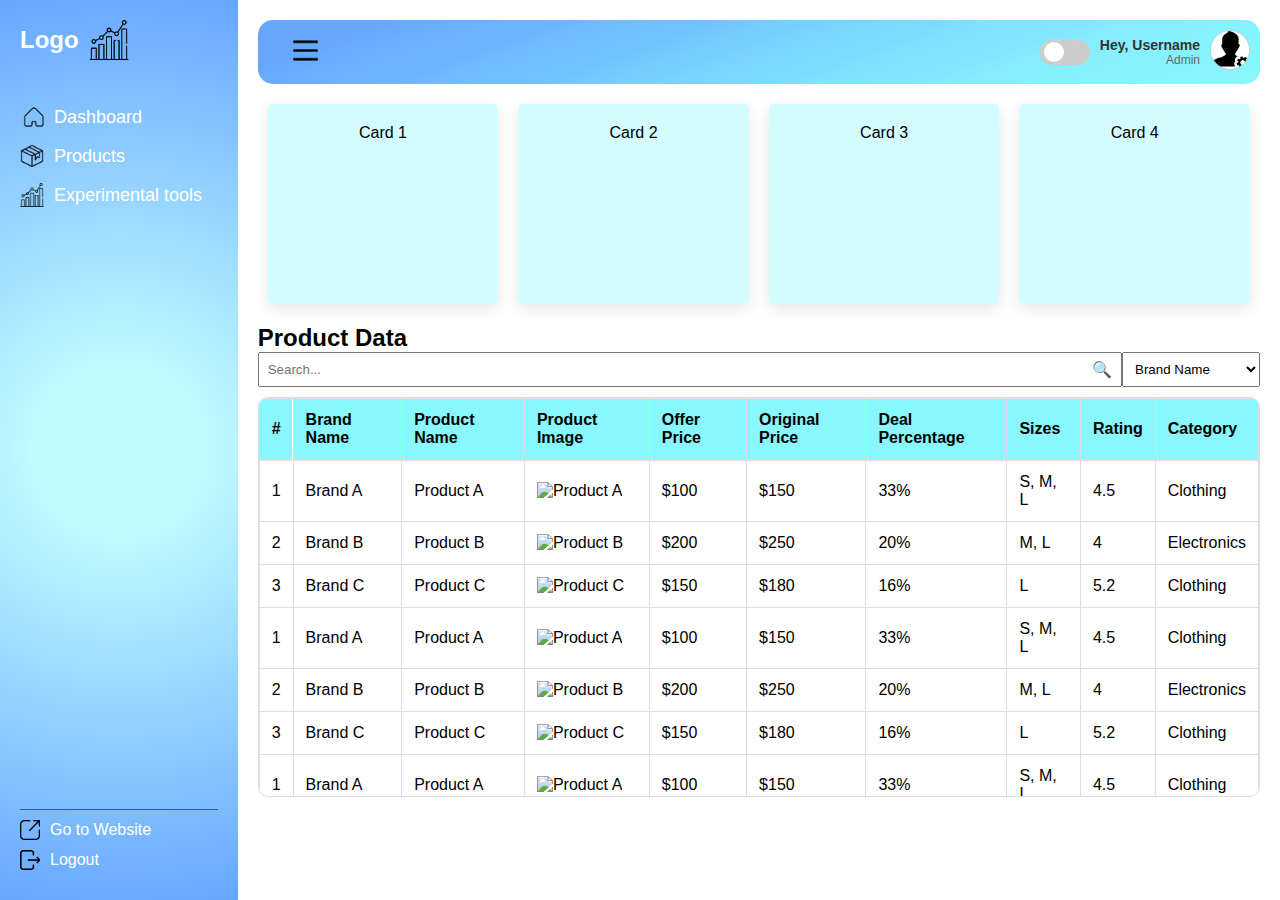
==== index.html @ 0b4ab156 "dashboardv1" ====
<!DOCTYPE html>
<html lang="en">
<head>
    <meta charset="UTF-8">
    <meta name="viewport" content="width=device-width, initial-scale=1.0">
    <title>Admin Panel Dashboard</title>
    <link rel="stylesheet" href="styles.css">
</head>
<body>
    
      
    <div class="dashboard-container">

        <!-- Sidebar -->
        <aside id="sidebar">
            <div class="sidebar-header">
                <h3 class="logo-text">Logo</h3>
                <img class="logo-icon" src="img/anlytics.png" alt="Logo Icon">
            </div>
            <ul class="nav-links">
                <li><a href="index.html"><img class="nav-icon" src="img/dashboard.png" alt="Dashboard Icon"> <span class="nav-text">Dashboard</span></a></li>
                <li><a href="order.html"><img class="nav-icon" src="img/product.png" alt="Users Icon"> <span class="nav-text">Products</span></a></li>
                <li><a href="analytics.html"><img class="nav-icon" src="img/anlytics.png" alt="Settings Icon"> <span class="nav-text">Experimental tools</span></a></li>
            </ul>
            <div class="sidebar-footer">
                <div class="separator"></div>
                <ul class="footer-links">
                    <li><a href="#"><img src="img/link.png" alt="Redirect Icon"> Go to Website</a></li>
                    <li><a href="#"><img src="img/exit.png" alt="Logout Icon"> Logout</a></li>
                </ul>
            </div>
        </aside>

        <!-- Main Content -->
        <div class="main-content">
            <!-- Header -->
            <header>
                <div class="header-left">
                    <!-- <button id="toggleSidebar">☰</button> -->
                    <span id="toggleSidebar"> <img src="img/hamburger.png" alt="" height="25px" width="25px"></span>
                </div>
                <div class="header-right">
                    <!-- Dark Mode Toggle -->
                    <label class="toggle-switch">
                        <input type="checkbox" id="darkModeToggle">
                        <span class="slider round"></span>
                    </label>
                    <!-- Username and Role -->
                    <div class="user-info">
                        <span>Hey, Username</span>
                        <p>Admin</p>
                    </div>
                    <!-- User Icon -->
                    <div class="user-menu">
                        <img src="img/user.png" alt="User Icon">
                    </div>
                </div>
            </header>
            

            <!-- Info Cards -->
            <section class="info-cards">
                <div class="card">Card 1</div>
                <div class="card">Card 2</div>
                <div class="card">Card 3</div>
                <div class="card">Card 4</div>
            </section>

            <!-- Data Table -->
            <section class="data-table">
                <h2>Product Data</h2>
                <div class="search-container">
                    <input type="text" id="searchInput" placeholder="Search...">
                    <span class="search-icon">🔍</span>
                    <select id="filterCriteria">
                        <option value="brand">Brand Name</option>
                        <option value="product">Product Name</option>
                        <option value="offerPrice">Offer Price</option>
                        <option value="originalPrice">Original Price</option>
                        <option value="dealPercentage">Deal Percentage</option>
                        <option value="sizes">Sizes</option>
                        <option value="rating">Rating</option>
                        <option value="category">Category</option>
                    </select>
                </div>
                <div class="table-container">
                    <table>
                        <thead>
                            <tr>
                                <th>#</th>
                                <th>Brand Name</th>
                                <th>Product Name</th>
                                <th>Product Image</th>
                                <th>Offer Price</th>
                                <th>Original Price</th>
                                <th>Deal Percentage</th>
                                <th>Sizes</th>
                                <th>Rating</th>
                                <th>Category</th>
                            </tr>
                        </thead>
                        <tbody>
                            <!-- Rows will be dynamically inserted here -->
                        </tbody>
                    </table>
                </div>
            </section>
        </div>
    </div>

    <script src="script.js"></script>
</body>
</html>
---- styles.css ----
* {
    margin: 0;
    padding: 0;
    box-sizing: border-box;
}

body {
    font-family: Arial, sans-serif;
    transition: background-color 0.3s ease;
}

.dashboard-container {
    display: flex;
   
}

aside#sidebar {
    width: 250px;
        /* background-image: linear-gradient(
          340deg,
          hsl(184deg 98% 77%) 0%,
          hsl(185deg 98% 76%) 12%,
          hsl(186deg 98% 76%) 18%,
          hsl(188deg 99% 76%) 22%,
          hsl(189deg 99% 76%) 26%,
          hsl(191deg 99% 75%) 29%,
          hsl(192deg 99% 75%) 33%,
          hsl(193deg 99% 75%) 36%,
          hsl(195deg 99% 75%) 39%,
          hsl(196deg 99% 74%) 42%,
          hsl(197deg 99% 74%) 44%,
          hsl(198deg 99% 74%) 47%,
          hsl(200deg 99% 74%) 50%,
          hsl(201deg 99% 73%) 53%,
          hsl(202deg 99% 73%) 56%,
          hsl(204deg 99% 73%) 58%,
          hsl(205deg 100% 72%) 61%,
          hsl(206deg 100% 72%) 64%,
          hsl(207deg 100% 72%) 67%,
          hsl(209deg 100% 72%) 71%,
          hsl(210deg 100% 71%) 74%,
          hsl(211deg 100% 71%) 78%,
          hsl(212deg 100% 71%) 82%,
          hsl(214deg 100% 70%) 88%,
          hsl(215deg 100% 70%) 100%
        ); */
        background: rgb(137,247,254);
background: radial-gradient(circle, rgba(137,247,254,0.5382528011204482) 18%, rgba(102,166,255,1) 100%);
    color: #fff;
    padding: 20px;
    height: 100vh;
    transition: width 0.3s;
    display: flex;
    flex-direction: column;
    justify-content: space-between;
}

.sidebar-header {
    display: flex;
    align-items: center;
    gap: 10px;
    margin-bottom: 30px;
}

.logo-text {
    font-size: 24px;
    display: block;
}

.logo-icon {
    width: 40px;
    height: 40px;
    /* display: none; */
}

/* .sidebar-header:hover .logo-text {
    display: none;
}

.sidebar-header:hover .logo-icon {
    display: block;
} */

aside#sidebar ul.nav-links {
    list-style: none;
    padding: 0;
}

aside#sidebar ul.nav-links li {
    margin: 15px 0;
}

aside#sidebar ul.nav-links li a {
    text-decoration: none;
    color: #fff;
    font-size: 18px;
    display: flex;
    align-items: center;
    gap: 10px;
}

.nav-icon {
    width: 24px;
    height: 24px;
}

.nav-text {
    display: block;
}

#sidebar.collapsed .nav-text {
    display: none;
}

#sidebar.collapsed .nav-icon {
    width: 40px;
    height: 40px;
}

.sidebar-footer {
    margin-top: auto;
}

.separator {
    border-top: 1px solid #555;
    margin: 10px 0;
}

.footer-links {
    list-style: none;
    padding: 0;
}

.footer-links li {
    margin: 10px 0;
}

.footer-links li a {
    text-decoration: none;
    color: #fff;
    display: flex;
    align-items: center;
    gap: 10px;
}

.footer-links img {
    width: 20px;
    height: 20px;
}

.main-content {
    flex-grow: 1;
    padding: 20px;
}

/* Header Styling */
header {
    display: flex;
    justify-content: space-between;
    align-items: center;
    padding: 10px;
    border-radius: 15px;
    background-image: linear-gradient(
        340deg,
        hsl(184deg 98% 77%) 0%,
        hsl(185deg 98% 76%) 12%,
        hsl(186deg 98% 76%) 18%,
        hsl(188deg 99% 76%) 22%,
        hsl(189deg 99% 76%) 26%,
        hsl(191deg 99% 75%) 29%,
        hsl(192deg 99% 75%) 33%,
        hsl(193deg 99% 75%) 36%,
        hsl(195deg 99% 75%) 39%,
        hsl(196deg 99% 74%) 42%,
        hsl(197deg 99% 74%) 44%,
        hsl(198deg 99% 74%) 47%,
        hsl(200deg 99% 74%) 50%,
        hsl(201deg 99% 73%) 53%,
        hsl(202deg 99% 73%) 56%,
        hsl(204deg 99% 73%) 58%,
        hsl(205deg 100% 72%) 61%,
        hsl(206deg 100% 72%) 64%,
        hsl(207deg 100% 72%) 67%,
        hsl(209deg 100% 72%) 71%,
        hsl(210deg 100% 71%) 74%,
        hsl(211deg 100% 71%) 78%,
        hsl(212deg 100% 71%) 82%,
        hsl(214deg 100% 70%) 88%,
        hsl(215deg 100% 70%) 100%
    );
}

.header-left {
    display: flex;
    align-items: center;
}
#toggleSidebar{
    padding-left: 25px;
}
.header-right {
    display: flex;
    align-items: center;
    gap: 10px;
}

/* Dark Mode Toggle Switch */
.toggle-switch {
    position: relative;
    display: inline-block;
    width: 50px;
    height: 25px;
}

.toggle-switch input {
    opacity: 0;
    width: 0;
    height: 0;
}

.slider {
    position: absolute;
    cursor: pointer;
    top: 0;
    left: 0;
    right: 0;
    bottom: 0;
    background-color: #ccc;
    transition: 0.4s;
    border-radius: 25px;
}

.slider:before {
    position: absolute;
    content: "";
    height: 20px;
    width: 20px;
    left: 4px;
    bottom: 3px;
    background-color: white;
    transition: 0.4s;
    border-radius: 50%;
}

input:checked + .slider {
    background-color: white;
}

input:checked + .slider:before {
    transform: translateX(24px);
}

/* User Info */
.user-info {
    display: flex;
    flex-direction: column;
    align-items: flex-end;
    color: #333;
}

.user-info span {
    font-size: 14px;
    font-weight: bold;
}

.user-info p {
    font-size: 12px;
    color: #666;
    margin: 0;
}

/* User Icon Styling */
.user-menu img {
    width: 40px;
    height: 40px;
    border-radius: 50%;
    border: 0.1px solid #ccc;
}

.info-cards {
    display: flex;
    justify-content: space-around;
    margin: 20px 0;
}

.info-cards .card {
    background-color: #89f6fe62;
    padding: 20px;
    width: 23%;
    height: 200px;
    text-align: center;
    border-radius: 5px;
    box-shadow: 0 5px 15px rgba(0, 0, 0, 0.1);
}

.data-table {
    margin: 20px 0;
}

.search-container {
    display: flex;
    align-items: center;
    margin-bottom: 10px;
}

#searchInput {
    padding: 8px;
    width: 100%;
    box-sizing: border-box;
}

.search-icon {
    margin-left: -30px;
}

#filterCriteria {
    margin-left: 10px;
    padding: 8px;
}

/* .table-container {
    max-height: 350px; /* Adjust as needed *
    overflow-y: auto;
    overflow-x: auto;
    position: relative;
} */

.table-container {
    position: relative;
    max-height: 400px; /* Adjust as needed */
    overflow-y: auto; /* Enables vertical scrolling */
    overflow-x: auto; /* Enables horizontal scrolling if needed */
    border: 0.1px solid #ddd; /* Optional: Adds a border to the container */
    border-radius: 10px; /* Optional: Rounds the corners of the container */
  }
  
  /* Custom scrollbar for Firefox */
  .table-container {
    scrollbar-width: thin; /* Options: auto, thin, or none */
    scrollbar-color: gray #f1f1f1; /* Thumb color and track color */
  }
  

.table-container table {
    width: 100%;
    border-collapse: collapse;
    min-width: 1000px; /* Ensure table is wide enough to fit all columns */
}

.table-container thead th {
    position: sticky;
    top: 0;
    background-color: #89F7FE; /* Match table header background color */
    z-index: 1; /* Ensure the header stays above the body content */
    border-bottom: 2px solid #ddd; /* Optional: adds a bottom border to the header */
}

.table-container th, .table-container td {
    padding: 12px;
    text-align: left;
    border: 1px solid #ddd;
}

.table-container th {
    background-color: #f1f1f1;
}

.dark-mode-toggle {
    text-align: right;
    margin-top: 20px;
}

.dark-mode {
    background-color: #121212;
    color: #ffffff;
}

.dark-mode aside#sidebar {
    background-color: #222;
}

.dark-mode header {
    background-color: #333;
}

/* custom scroll bar */
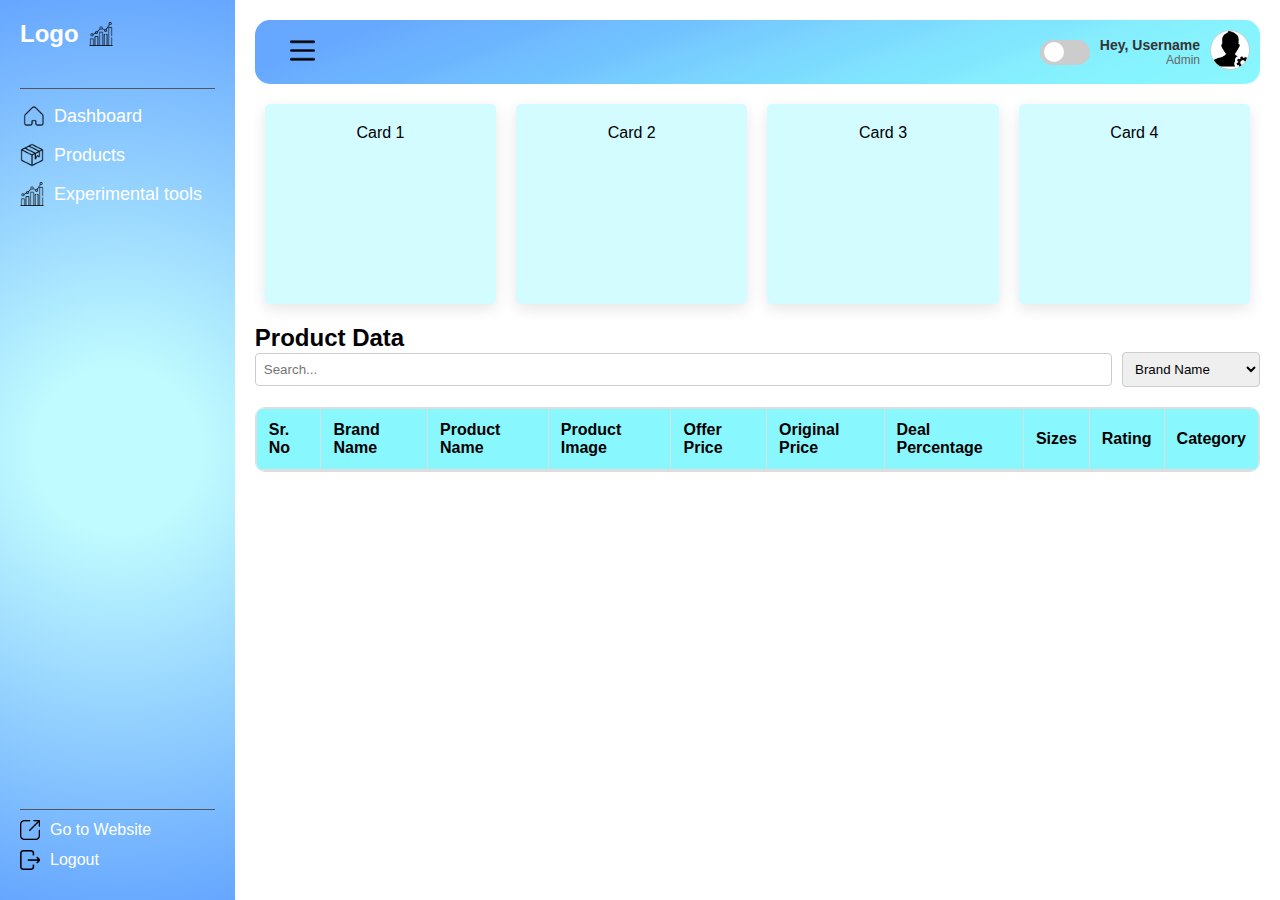
==== commit 61c8c78c: "Dashboard UI completed" ====
--- a/index.html
+++ b/index.html
@@ -4,29 +4,28 @@
     <meta charset="UTF-8">
     <meta name="viewport" content="width=device-width, initial-scale=1.0">
     <title>Admin Panel Dashboard</title>
-    <link rel="stylesheet" href="styles.css">
+    <link rel="stylesheet" href="styles/styles.css">
 </head>
-<body>
-    
-      
+<body>  
     <div class="dashboard-container">
 
         <!-- Sidebar -->
         <aside id="sidebar">
             <div class="sidebar-header">
-                <h3 class="logo-text">Logo</h3>
-                <img class="logo-icon" src="img/anlytics.png" alt="Logo Icon">
+                <h3 class="logo-text nav-text">Logo</h3>
+                <img class="logo-icon nav-icon" src="img/anlytics.png" alt="Logo Icon">
             </div>
             <ul class="nav-links">
+                <div class="separator"></div>
                 <li><a href="index.html"><img class="nav-icon" src="img/dashboard.png" alt="Dashboard Icon"> <span class="nav-text">Dashboard</span></a></li>
-                <li><a href="order.html"><img class="nav-icon" src="img/product.png" alt="Users Icon"> <span class="nav-text">Products</span></a></li>
+                <li><a href="products.html"><img class="nav-icon" src="img/product.png" alt="Users Icon"> <span class="nav-text">Products</span></a></li>
                 <li><a href="analytics.html"><img class="nav-icon" src="img/anlytics.png" alt="Settings Icon"> <span class="nav-text">Experimental tools</span></a></li>
             </ul>
             <div class="sidebar-footer">
                 <div class="separator"></div>
                 <ul class="footer-links">
-                    <li><a href="#"><img src="img/link.png" alt="Redirect Icon"> Go to Website</a></li>
-                    <li><a href="#"><img src="img/exit.png" alt="Logout Icon"> Logout</a></li>
+                    <li><a href="#"><img class="nav-icon" src="img/link.png" alt="Redirect Icon">  <span class="nav-text">Go to Website</span></a></li>
+                    <li><a href="#"><img class="nav-icon" src="img/exit.png" alt="Logout Icon"> <span class="nav-text">Logout</span></a></li>
                 </ul>
             </div>
         </aside>
@@ -67,47 +66,50 @@
             </section>
 
             <!-- Data Table -->
+             <!-- Search and Filter Section -->
             <section class="data-table">
-                <h2>Product Data</h2>
-                <div class="search-container">
-                    <input type="text" id="searchInput" placeholder="Search...">
-                    <span class="search-icon">🔍</span>
-                    <select id="filterCriteria">
-                        <option value="brand">Brand Name</option>
-                        <option value="product">Product Name</option>
-                        <option value="offerPrice">Offer Price</option>
-                        <option value="originalPrice">Original Price</option>
-                        <option value="dealPercentage">Deal Percentage</option>
-                        <option value="sizes">Sizes</option>
-                        <option value="rating">Rating</option>
-                        <option value="category">Category</option>
-                    </select>
-                </div>
-                <div class="table-container">
-                    <table>
-                        <thead>
-                            <tr>
-                                <th>#</th>
-                                <th>Brand Name</th>
-                                <th>Product Name</th>
-                                <th>Product Image</th>
-                                <th>Offer Price</th>
-                                <th>Original Price</th>
-                                <th>Deal Percentage</th>
-                                <th>Sizes</th>
-                                <th>Rating</th>
-                                <th>Category</th>
-                            </tr>
-                        </thead>
-                        <tbody>
-                            <!-- Rows will be dynamically inserted here -->
-                        </tbody>
-                    </table>
-                </div>
+                <h2>Product Data</h2>  
+                    <div class="search-filter">
+                        <input type="text" id="searchInput" placeholder="Search...">
+                        <select id="filterSelect">
+                            <option value="brandName">Brand Name</option>
+                            <option value="productName">Product Name</option>
+                            <option value="offerPrice">Offer Price</option>
+                            <option value="originalPrice">Original Price</option>
+                            <option value="dealPercentage">Deal Percentage</option>
+                            <option value="sizes">Sizes</option>
+                            <option value="rating">Rating</option>
+                            <option value="category">Category</option>
+                        </select>
+                    </div>
+
+
+                    <!-- Product Table -->
+                    <div class="table-container">
+                        <table id="productTable">
+                            <thead>
+                                <tr>
+                                    <th>Sr. No</th>
+                                    <th>Brand Name</th>
+                                    <th>Product Name</th>
+                                    <th>Product Image</th>
+                                    <th>Offer Price</th>
+                                    <th>Original Price</th>
+                                    <th>Deal Percentage</th>
+                                    <th>Sizes</th>
+                                    <th>Rating</th>
+                                    <th>Category</th>
+                                </tr>
+                            </thead>
+                            <tbody>
+                                <!-- Rows will be dynamically inserted here -->
+                            </tbody>
+                        </table>
+                    </div>
             </section>
         </div>
     </div>
 
-    <script src="script.js"></script>
+    <script src="scripts/script.js"></script>
 </body>
 </html>
--- a/styles/styles.css
+++ b/styles/styles.css
@@ -0,0 +1,469 @@
+* {
+    margin: 0;
+    padding: 0;
+    box-sizing: border-box;
+}
+
+body {
+    font-family: Arial, sans-serif;
+    transition: background-color 0.3s ease;
+}
+
+.dashboard-container {
+    display: flex;
+   
+}
+
+aside#sidebar {
+    width: 250px;
+        /* background-image: linear-gradient(
+          340deg,
+          hsl(184deg 98% 77%) 0%,
+          hsl(185deg 98% 76%) 12%,
+          hsl(186deg 98% 76%) 18%,
+          hsl(188deg 99% 76%) 22%,
+          hsl(189deg 99% 76%) 26%,
+          hsl(191deg 99% 75%) 29%,
+          hsl(192deg 99% 75%) 33%,
+          hsl(193deg 99% 75%) 36%,
+          hsl(195deg 99% 75%) 39%,
+          hsl(196deg 99% 74%) 42%,
+          hsl(197deg 99% 74%) 44%,
+          hsl(198deg 99% 74%) 47%,
+          hsl(200deg 99% 74%) 50%,
+          hsl(201deg 99% 73%) 53%,
+          hsl(202deg 99% 73%) 56%,
+          hsl(204deg 99% 73%) 58%,
+          hsl(205deg 100% 72%) 61%,
+          hsl(206deg 100% 72%) 64%,
+          hsl(207deg 100% 72%) 67%,
+          hsl(209deg 100% 72%) 71%,
+          hsl(210deg 100% 71%) 74%,
+          hsl(211deg 100% 71%) 78%,
+          hsl(212deg 100% 71%) 82%,
+          hsl(214deg 100% 70%) 88%,
+          hsl(215deg 100% 70%) 100%
+        ); */
+    background: rgb(137,247,254);
+    background: radial-gradient(circle, rgba(137,247,254,0.5382528011204482) 18%, rgba(102,166,255,1) 100%);
+    color: #fff;
+    padding: 20px;
+    min-height: 100vh;
+    max-height: auto;
+    transition: width 0.3s;
+    display: flex;
+    flex-direction: column;
+    justify-content: space-between;
+}
+
+
+.sidebar-header {
+    display: flex;
+    align-items: center;
+    gap: 10px;
+    margin-bottom: 30px;
+}
+
+.logo-text {
+    font-size: 24px;
+    display: block;
+}
+
+.logo-icon {
+    width: 40px;
+    height: 40px;
+    /* display: none; */
+}
+
+/* .sidebar-header:hover .logo-text {
+    display: none;
+}
+
+.sidebar-header:hover .logo-icon {
+    display: block;
+} */
+
+aside#sidebar ul.nav-links {
+    list-style: none;
+    padding: 0;
+}
+
+aside#sidebar ul.nav-links li {
+    margin: 15px 0;
+}
+
+aside#sidebar ul.nav-links li a {
+    text-decoration: none;
+    color: #fff;
+    font-size: 18px;
+    display: flex;
+    align-items: center;
+    gap: 10px;
+}
+
+.nav-icon {
+    width: 24px;
+    height: 24px;
+}
+
+.nav-text {
+    display: block;
+}
+
+#sidebar.collapsed .nav-text {
+    display: none;
+}
+
+#sidebar.collapsed .nav-icon {
+    width: 30px;
+    height: 30px;
+}
+
+.sidebar-footer {
+    margin-top: auto;
+}
+
+.separator {
+    border-top: 1px solid #555;
+    margin: 10px 0;
+}
+
+.footer-links {
+    list-style: none;
+    padding: 0;
+}
+
+.footer-links li {
+    margin: 10px 0;
+}
+
+.footer-links li a {
+    text-decoration: none;
+    color: #fff;
+    display: flex;
+    align-items: center;
+    gap: 10px;
+}
+
+.footer-links img {
+    width: 20px;
+    height: 20px;
+}
+
+.main-content {
+    flex-grow: 1;
+    padding: 20px;
+}
+
+/* Header Styling */
+header {
+    display: flex;
+    justify-content: space-between;
+    align-items: center;
+    padding: 10px;
+    border-radius: 15px;
+    background-image: linear-gradient(
+        340deg,
+        hsl(184deg 98% 77%) 0%,
+        hsl(185deg 98% 76%) 12%,
+        hsl(186deg 98% 76%) 18%,
+        hsl(188deg 99% 76%) 22%,
+        hsl(189deg 99% 76%) 26%,
+        hsl(191deg 99% 75%) 29%,
+        hsl(192deg 99% 75%) 33%,
+        hsl(193deg 99% 75%) 36%,
+        hsl(195deg 99% 75%) 39%,
+        hsl(196deg 99% 74%) 42%,
+        hsl(197deg 99% 74%) 44%,
+        hsl(198deg 99% 74%) 47%,
+        hsl(200deg 99% 74%) 50%,
+        hsl(201deg 99% 73%) 53%,
+        hsl(202deg 99% 73%) 56%,
+        hsl(204deg 99% 73%) 58%,
+        hsl(205deg 100% 72%) 61%,
+        hsl(206deg 100% 72%) 64%,
+        hsl(207deg 100% 72%) 67%,
+        hsl(209deg 100% 72%) 71%,
+        hsl(210deg 100% 71%) 74%,
+        hsl(211deg 100% 71%) 78%,
+        hsl(212deg 100% 71%) 82%,
+        hsl(214deg 100% 70%) 88%,
+        hsl(215deg 100% 70%) 100%
+    );
+}
+
+.header-left {
+    display: flex;
+    align-items: center;
+}
+#toggleSidebar{
+    padding-left: 25px;
+}
+.header-right {
+    display: flex;
+    align-items: center;
+    gap: 10px;
+}
+
+/* Dark Mode Toggle Switch */
+.toggle-switch {
+    position: relative;
+    display: inline-block;
+    width: 50px;
+    height: 25px;
+}
+
+.toggle-switch input {
+    opacity: 0;
+    width: 0;
+    height: 0;
+}
+
+.slider {
+    position: absolute;
+    cursor: pointer;
+    top: 0;
+    left: 0;
+    right: 0;
+    bottom: 0;
+    background-color: #ccc;
+    transition: 0.4s;
+    border-radius: 25px;
+}
+
+.slider:before {
+    position: absolute;
+    content: "";
+    height: 20px;
+    width: 20px;
+    left: 4px;
+    bottom: 3px;
+    background-color: white;
+    transition: 0.4s;
+    border-radius: 50%;
+}
+
+input:checked + .slider {
+    background-color: white;
+}
+
+input:checked + .slider:before {
+    transform: translateX(24px);
+}
+
+/* User Info */
+.user-info {
+    display: flex;
+    flex-direction: column;
+    align-items: flex-end;
+    color: #333;
+}
+
+.user-info span {
+    font-size: 14px;
+    font-weight: bold;
+}
+
+.user-info p {
+    font-size: 12px;
+    color: #666;
+    margin: 0;
+}
+
+/* User Icon Styling */
+.user-menu img {
+    width: 40px;
+    height: 40px;
+    border-radius: 50%;
+    border: 0.1px solid #ccc;
+}
+
+.info-cards {
+    display: flex;
+    justify-content: space-around;
+    margin: 20px 0;
+}
+
+.info-cards .card {
+    background-color: #89f6fe62;
+    padding: 20px;
+    width: 23%;
+    height: 200px;
+    text-align: center;
+    border-radius: 5px;
+    box-shadow: 0 5px 15px rgba(0, 0, 0, 0.1);
+}
+
+.data-table {
+    margin: 20px 0;
+}
+
+.search-container {
+    display: flex;
+    align-items: center;
+    margin-bottom: 10px;
+}
+
+#searchInput {
+    padding: 8px;
+    width: 100%;
+    box-sizing: border-box;
+}
+
+.search-icon {
+    margin-left: -30px;
+}
+
+#filterCriteria {
+    margin-left: 10px;
+    padding: 8px;
+}
+
+/* .table-container {
+    max-height: 350px; /* Adjust as needed *
+    overflow-y: auto;
+    overflow-x: auto;
+    position: relative;
+} */
+
+.table-container {
+    position: relative;
+    max-height: 400px; /* Adjust as needed */
+    overflow-y: auto; /* Enables vertical scrolling */
+    overflow-x: auto; /* Enables horizontal scrolling if needed */
+    border: 0.1px solid #ddd; /* Optional: Adds a border to the container */
+    border-radius: 10px; /* Optional: Rounds the corners of the container */
+  }
+  
+  /* Custom scrollbar for Firefox */
+  .table-container {
+    scrollbar-width: thin; /* Options: auto, thin, or none */
+    scrollbar-color: gray #f1f1f1; /* Thumb color and track color */
+  }
+  
+
+.table-container table {
+    width: 100%;
+    border-collapse: collapse;
+    min-width: 1000px; /* Ensure table is wide enough to fit all columns */
+}
+
+.table-container thead th {
+    position: sticky;
+    top: 0;
+    background-color: #89F7FE; /* Match table header background color */
+    z-index: 1; /* Ensure the header stays above the body content */
+    border-bottom: 2px solid #ddd; /* Optional: adds a bottom border to the header */
+}
+
+.table-container th, .table-container td {
+    padding: 12px;
+    text-align: left;
+    border: 1px solid #ddd;
+}
+
+.table-container th {
+    background-color: #f1f1f1;
+}
+
+.dark-mode-toggle {
+    text-align: right;
+    margin-top: 20px;
+}
+
+.dark-mode {
+    background-color: #121212;
+    color: #ffffff;
+}
+
+.dark-mode aside#sidebar {
+    background-color: #222;
+}
+
+.dark-mode header {
+    background-color: #333;
+}
+/* ======================================================================================================= */
+
+/* product page css Started */
+.products-container {
+    padding: 20px;
+}
+
+.buttons-container {
+    display: flex;
+    justify-content: flex-end;
+    gap: 15px;
+    margin-bottom: 20px;
+}
+
+.btn {
+    padding: 10px 20px;
+    background-color: #4CAF50;
+    color: white;
+    border: none;
+    border-radius: 5px;
+    cursor: pointer;
+}
+
+.btn:hover {
+    background-color: #45a049;
+}
+
+.modal {
+    display: none;
+    position: fixed;
+    z-index: 100;
+    left: 0;
+    top: 0;
+    width: 100%;
+    height: 100%;
+    overflow: auto;
+    background-color: rgb(0, 0, 0);
+    background-color: rgba(0, 0, 0, 0.4);
+    padding-top: 60px;
+}
+
+.modal-content {
+    background-color: #fefefe;
+    margin: 5% auto;
+    padding: 20px;
+    border: 1px solid #888;
+    width: 40%;
+    border-radius: 10px;
+}
+
+.close {
+    color: #aaa;
+    float: right;
+    font-size: 28px;
+    font-weight: bold;
+}
+
+.close:hover,
+.close:focus {
+    color: black;
+    text-decoration: none;
+    cursor: pointer;
+}
+
+/* Add this to your existing CSS */
+.search-filter {
+    margin-bottom: 20px;
+    display: flex;
+    align-items: center;
+}
+
+#searchInput {
+    padding: 8px;
+    margin-right: 10px;
+    border: 1px solid #ccc;
+    border-radius: 4px;
+}
+
+#filterSelect {
+    padding: 8px;
+    border: 1px solid #ccc;
+    border-radius: 4px;
+}
+
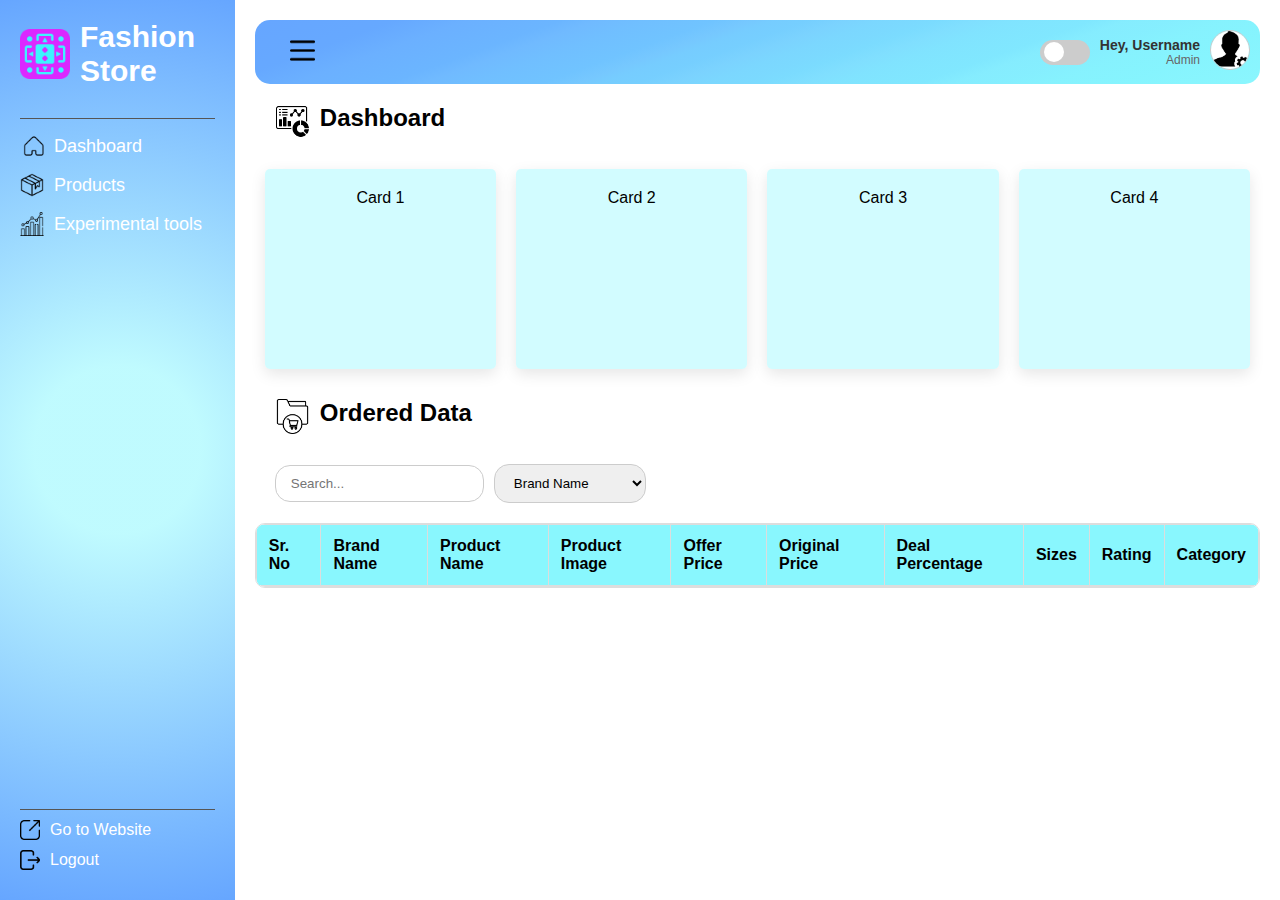
==== commit fbfb3fbe: "changes done" ====
--- a/index.html
+++ b/index.html
@@ -12,12 +12,12 @@
         <!-- Sidebar -->
         <aside id="sidebar">
             <div class="sidebar-header">
-                <h3 class="logo-text nav-text">Logo</h3>
-                <img class="logo-icon nav-icon" src="img/anlytics.png" alt="Logo Icon">
+                <img class="logo-icon " src="img/logo1.png" alt="Logo Icon">
+                <h3 class="logo-text ">Fashion Store</h3>
             </div>
             <ul class="nav-links">
                 <div class="separator"></div>
-                <li><a href="index.html"><img class="nav-icon" src="img/dashboard.png" alt="Dashboard Icon"> <span class="nav-text">Dashboard</span></a></li>
+                <li><a href="index.html" active><img class="nav-icon" src="img/dashboard.png" alt="Dashboard Icon"> <span class="nav-text">Dashboard</span></a></li>
                 <li><a href="products.html"><img class="nav-icon" src="img/product.png" alt="Users Icon"> <span class="nav-text">Products</span></a></li>
                 <li><a href="analytics.html"><img class="nav-icon" src="img/anlytics.png" alt="Settings Icon"> <span class="nav-text">Experimental tools</span></a></li>
             </ul>
@@ -58,6 +58,10 @@
             
 
             <!-- Info Cards -->
+            <div class="heading">
+                <img src="img/dashboard1.png" alt="">
+                <h2>Dashboard</h2> 
+            </div> 
             <section class="info-cards">
                 <div class="card">Card 1</div>
                 <div class="card">Card 2</div>
@@ -68,7 +72,10 @@
             <!-- Data Table -->
              <!-- Search and Filter Section -->
             <section class="data-table">
-                <h2>Product Data</h2>  
+                <div class="heading" style="padding-top: 10px;">
+                    <img src="img/orderdata.png" alt="">
+                    <h2>Ordered Data</h2> 
+                </div> 
                     <div class="search-filter">
                         <input type="text" id="searchInput" placeholder="Search...">
                         <select id="filterSelect">
--- a/styles/styles.css
+++ b/styles/styles.css
@@ -44,7 +44,7 @@
           hsl(214deg 100% 70%) 88%,
           hsl(215deg 100% 70%) 100%
         ); */
-    background: rgb(137,247,254);
+    background: #89f7fe;
     background: radial-gradient(circle, rgba(137,247,254,0.5382528011204482) 18%, rgba(102,166,255,1) 100%);
     color: #fff;
     padding: 20px;
@@ -61,17 +61,17 @@
     display: flex;
     align-items: center;
     gap: 10px;
-    margin-bottom: 30px;
+    margin: 0px 0px 20px 0px;
 }
 
 .logo-text {
-    font-size: 24px;
+    font-size: 30px;
     display: block;
 }
 
 .logo-icon {
-    width: 40px;
-    height: 40px;
+    width: 50px;
+    height: 50px;
     /* display: none; */
 }
 
@@ -110,6 +110,7 @@
     display: block;
 }
 
+
 #sidebar.collapsed .nav-text {
     display: none;
 }
@@ -119,6 +120,14 @@
     height: 30px;
 }
 
+#sidebar.collapsed .logo-text {
+    display: none;
+}
+
+#sidebar.collapsed .logo-icon {
+    width: 40px;
+    height: 40px;
+}
 .sidebar-footer {
     margin-top: auto;
 }
@@ -154,6 +163,8 @@
     flex-grow: 1;
     padding: 20px;
 }
+
+/* onhover onclick css in sidebar */
 
 /* Header Styling */
 header {
@@ -298,10 +309,11 @@
     margin: 20px 0;
 }
 
-.search-container {
+/* .search-container {
     display: flex;
     align-items: center;
     margin-bottom: 10px;
+    border-radius: 30px;
 }
 
 #searchInput {
@@ -317,7 +329,7 @@
 #filterCriteria {
     margin-left: 10px;
     padding: 8px;
-}
+} */
 
 /* .table-container {
     max-height: 350px; /* Adjust as needed *
@@ -399,7 +411,7 @@
 
 .btn {
     padding: 10px 20px;
-    background-color: #4CAF50;
+    background-color: #1bb5c0;
     color: white;
     border: none;
     border-radius: 5px;
@@ -407,7 +419,7 @@
 }
 
 .btn:hover {
-    background-color: #45a049;
+    background-color: #1bb5c0;
 }
 
 .modal {
@@ -447,23 +459,34 @@
     cursor: pointer;
 }
 
+.heading{
+    display: flex;
+    align-items: right;
+    margin: 20px 0px 30px 20px;
+}
+.heading img{
+    margin-right: 10px;
+    width: 35px;
+    height: 35px;
+}
 /* Add this to your existing CSS */
 .search-filter {
-    margin-bottom: 20px;
-    display: flex;
-    align-items: center;
+    margin: 20px;
+    display: flex;
+    align-items: center;
+    
 }
 
 #searchInput {
-    padding: 8px;
+    padding: 10px 15px;
     margin-right: 10px;
-    border: 1px solid #ccc;
-    border-radius: 4px;
+    border: 0.1px solid #ccc;
+    border-radius: 15px;
 }
 
 #filterSelect {
-    padding: 8px;
-    border: 1px solid #ccc;
-    border-radius: 4px;
-}
-
+    padding: 10px 15px;
+    border: 0.1px solid #ccc;
+    border-radius: 15px;
+}
+
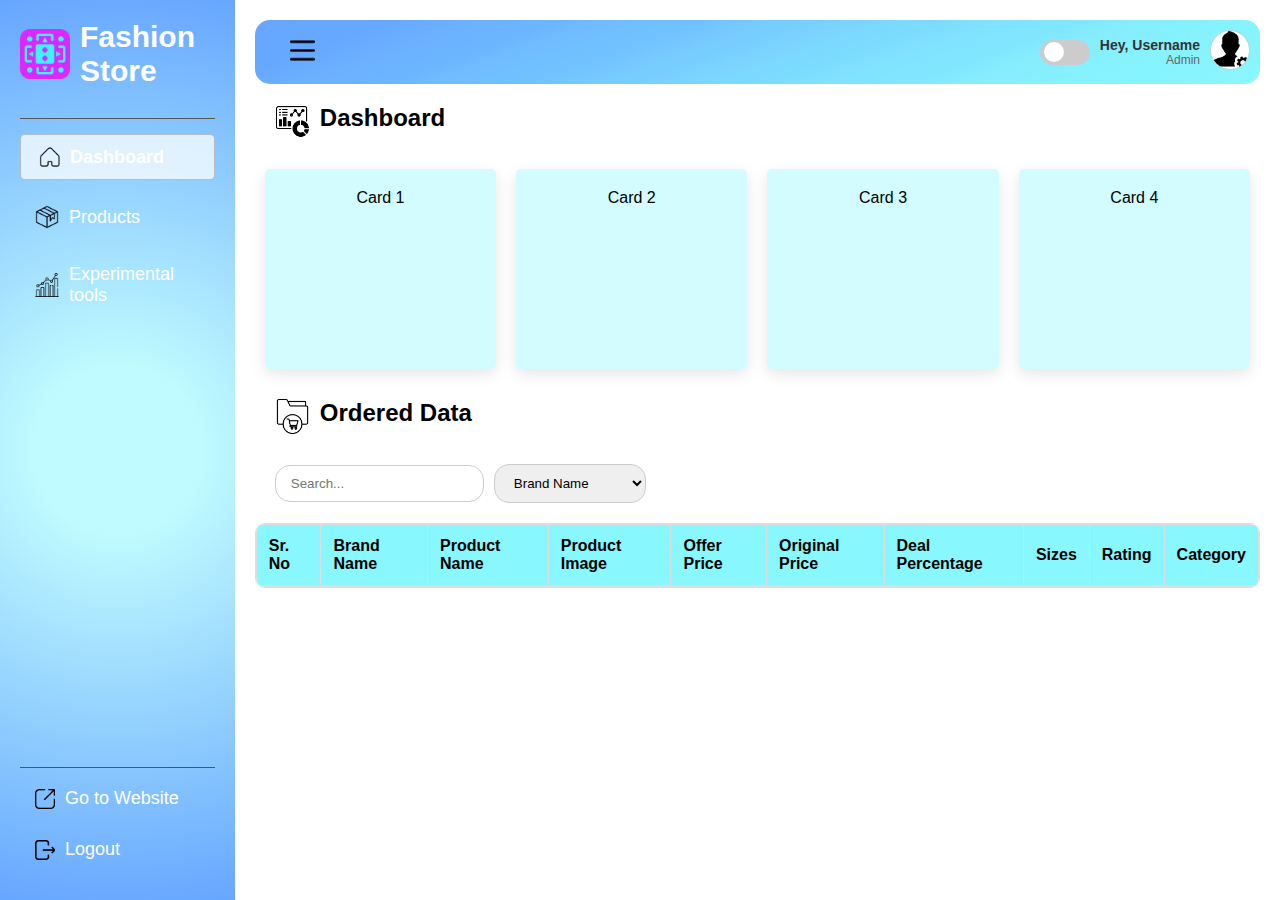
==== commit e1e2ef52: "hover effect applied" ====
--- a/index.html
+++ b/index.html
@@ -17,9 +17,9 @@
             </div>
             <ul class="nav-links">
                 <div class="separator"></div>
-                <li><a href="index.html" active><img class="nav-icon" src="img/dashboard.png" alt="Dashboard Icon"> <span class="nav-text">Dashboard</span></a></li>
-                <li><a href="products.html"><img class="nav-icon" src="img/product.png" alt="Users Icon"> <span class="nav-text">Products</span></a></li>
-                <li><a href="analytics.html"><img class="nav-icon" src="img/anlytics.png" alt="Settings Icon"> <span class="nav-text">Experimental tools</span></a></li>
+                <li><a href="index.html"  class="active"><img class="nav-icon" src="img/dashboard.png" alt="Dashboard Icon"> <span class="nav-text">Dashboard</span></a></li>
+                <li><a href="products.html" ><img class="nav-icon" src="img/product.png" alt="Users Icon"> <span class="nav-text">Products</span></a></li>
+                <li><a href="analytics.html" ><img class="nav-icon" src="img/anlytics.png" alt="Settings Icon"> <span class="nav-text">Experimental tools</span></a></li>
             </ul>
             <div class="sidebar-footer">
                 <div class="separator"></div>
--- a/styles/styles.css
+++ b/styles/styles.css
@@ -46,6 +46,8 @@
         ); */
     background: #89f7fe;
     background: radial-gradient(circle, rgba(137,247,254,0.5382528011204482) 18%, rgba(102,166,255,1) 100%);
+    /* background: rgb(0,0,0);
+    background: linear-gradient(180deg, rgba(0,0,0,1) 0%, rgba(44,62,80,1) 100%); */
     color: #fff;
     padding: 20px;
     min-height: 100vh;
@@ -99,6 +101,9 @@
     display: flex;
     align-items: center;
     gap: 10px;
+    padding: 10px 15px;
+    border-radius: 5px;
+    transition: background-color 0.3s ease, color 0.3s ease;
 }
 
 .nav-icon {
@@ -149,9 +154,13 @@
 .footer-links li a {
     text-decoration: none;
     color: #fff;
+    font-size: 18px;
     display: flex;
     align-items: center;
     gap: 10px;
+    padding: 10px 15px;
+    border-radius: 5px;
+    transition: background-color 0.3s ease, color 0.3s ease;
 }
 
 .footer-links img {
@@ -165,6 +174,46 @@
 }
 
 /* onhover onclick css in sidebar */
+/* General Sidebar Styling */
+/* aside#sidebar ul.nav-links li a {
+    text-decoration: none;
+    color: #fff;
+    font-size: 18px;
+    display: flex;
+    align-items: center;
+    gap: 10px;
+    padding: 10px 15px;
+    border-radius: 5px;
+    transition: background-color 0.3s ease, color 0.3s ease;
+} */
+
+/* Hover effect on tabs */
+aside#sidebar ul.nav-links li a:hover {
+    background-color: rgba(255, 255, 255, 0.671); /* Light hover effect */
+    /* border: 0.1px rgba(168, 168, 168, 0.541) solid; */
+    color: #fff; /* Maintain white text */
+}
+
+/* Active tab styling */
+aside#sidebar ul.nav-links li a.active {
+    background-color: rgba(255, 255, 255, 0.733); /* Highlight active tab */
+    color: #ffffff; /* Keep white text on active */
+    font-weight: bold; /* Make text bold on active */
+    border: 0.1px rgba(148, 148, 148, 0.568) solid;
+}
+
+/* Footer links hover */
+.sidebar-footer ul.footer-links li a:hover {
+    background-color: rgba(255, 255, 255, 0.671); /* Light hover effect */
+    /* border: 0.1px rgba(168, 168, 168, 0.541) solid; */
+    color: #fff; /* Maintain white text */
+    border-radius: 5px;
+}
+
+/* Active tab specific styling for active tab icon */
+aside#sidebar ul.nav-links li a.active img.nav-icon {
+    filter: brightness(1.5); /* Slightly brighter icon for active tab */
+}
 
 /* Header Styling */
 header {
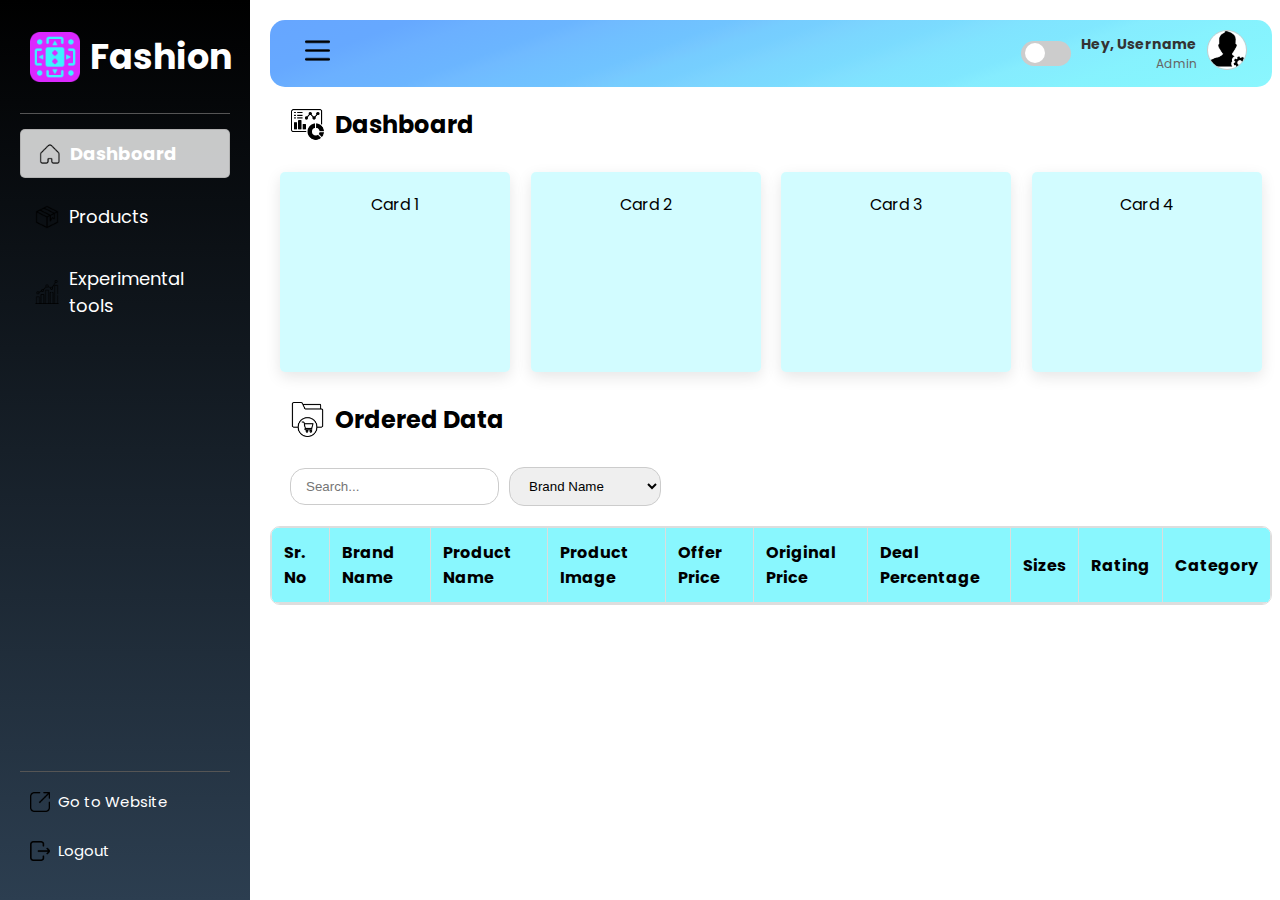
==== commit c7117fb0: "change in sidebar" ====
--- a/index.html
+++ b/index.html
@@ -13,7 +13,7 @@
         <aside id="sidebar">
             <div class="sidebar-header">
                 <img class="logo-icon " src="img/logo1.png" alt="Logo Icon">
-                <h3 class="logo-text ">Fashion Store</h3>
+                <h3 class="logo-text ">Fashion</h3>
             </div>
             <ul class="nav-links">
                 <div class="separator"></div>
@@ -24,8 +24,8 @@
             <div class="sidebar-footer">
                 <div class="separator"></div>
                 <ul class="footer-links">
-                    <li><a href="#"><img class="nav-icon" src="img/link.png" alt="Redirect Icon">  <span class="nav-text">Go to Website</span></a></li>
-                    <li><a href="#"><img class="nav-icon" src="img/exit.png" alt="Logout Icon"> <span class="nav-text">Logout</span></a></li>
+                    <li><a href="#"><img class="" src="img/link.png" alt="Redirect Icon">  <span class="nav-text">Go to Website</span></a></li>
+                    <li><a href="#"><img class="" src="img/exit.png" alt="Logout Icon"> <span class="nav-text">Logout</span></a></li>
                 </ul>
             </div>
         </aside>
--- a/styles/styles.css
+++ b/styles/styles.css
@@ -1,3 +1,5 @@
+@import url('https://fonts.googleapis.com/css2?family=Poppins:ital,wght@0,100;0,200;0,300;0,400;0,500;0,600;0,700;0,800;0,900;1,100;1,200;1,300;1,400;1,500;1,600;1,700;1,800;1,900&display=swap');
+
 * {
     margin: 0;
     padding: 0;
@@ -5,7 +7,7 @@
 }
 
 body {
-    font-family: Arial, sans-serif;
+    font-family: "Poppins", sans-serif;
     transition: background-color 0.3s ease;
 }
 
@@ -44,10 +46,10 @@
           hsl(214deg 100% 70%) 88%,
           hsl(215deg 100% 70%) 100%
         ); */
-    background: #89f7fe;
-    background: radial-gradient(circle, rgba(137,247,254,0.5382528011204482) 18%, rgba(102,166,255,1) 100%);
-    /* background: rgb(0,0,0);
-    background: linear-gradient(180deg, rgba(0,0,0,1) 0%, rgba(44,62,80,1) 100%); */
+    /* background: #89f7fe;
+    background: radial-gradient(circle, rgba(137,247,254,0.5382528011204482) 18%, rgba(102,166,255,1) 100%); */
+    background: rgb(0,0,0);
+    background: linear-gradient(180deg, rgba(0,0,0,1) 0%, rgba(44,62,80,1) 100%);
     color: #fff;
     padding: 20px;
     min-height: 100vh;
@@ -63,11 +65,11 @@
     display: flex;
     align-items: center;
     gap: 10px;
-    margin: 0px 0px 20px 0px;
+    margin: 10px 10px 20px 10px;
 }
 
 .logo-text {
-    font-size: 30px;
+    font-size: 35px;
     display: block;
 }
 
@@ -97,11 +99,11 @@
 aside#sidebar ul.nav-links li a {
     text-decoration: none;
     color: #fff;
-    font-size: 18px;
-    display: flex;
-    align-items: center;
-    gap: 10px;
-    padding: 10px 15px;
+    font-size: 15px;
+    display: flex;
+    align-items: center;
+    gap: 8px;
+    padding: 8px 10px;
     border-radius: 5px;
     transition: background-color 0.3s ease, color 0.3s ease;
 }
@@ -154,11 +156,11 @@
 .footer-links li a {
     text-decoration: none;
     color: #fff;
-    font-size: 18px;
-    display: flex;
-    align-items: center;
-    gap: 10px;
-    padding: 10px 15px;
+    font-size: 15px;
+    display: flex;
+    align-items: center;
+    gap: 8px;
+    padding: 8px 10px;
     border-radius: 5px;
     transition: background-color 0.3s ease, color 0.3s ease;
 }
@@ -188,24 +190,67 @@
 } */
 
 /* Hover effect on tabs */
+/* General Sidebar Styling */
+aside#sidebar ul.nav-links li a {
+    text-decoration: none;
+    color: #fff;
+    font-size: 18px;
+    display: flex;
+    align-items: center;
+    gap: 10px;
+    padding: 10px 15px;
+    border-radius: 5px;
+    transition: background-color 0.3s ease, color 0.3s ease;
+}
+
+/* Hover effect on tabs */
 aside#sidebar ul.nav-links li a:hover {
-    background-color: rgba(255, 255, 255, 0.671); /* Light hover effect */
-    /* border: 0.1px rgba(168, 168, 168, 0.541) solid; */
+    background-color: rgba(255, 255, 255, 0.5); /* Light hover effect */
     color: #fff; /* Maintain white text */
 }
 
 /* Active tab styling */
 aside#sidebar ul.nav-links li a.active {
-    background-color: rgba(255, 255, 255, 0.733); /* Highlight active tab */
+    background-color: rgba(255, 255, 255, 0.781); /* Highlight active tab */
     color: #ffffff; /* Keep white text on active */
     font-weight: bold; /* Make text bold on active */
-    border: 0.1px rgba(148, 148, 148, 0.568) solid;
+    border: 0.1px rgba(173, 173, 173, 0.836) solid;
+}
+
+/* Hover effect for collapsed sidebar */
+#sidebar.collapsed ul.nav-links li a {
+    justify-content: center;
+}
+
+#sidebar.collapsed ul.nav-links li a:hover {
+    background-color: rgba(255, 255, 255, 0.1); /* Maintain hover effect when collapsed */
+}
+
+#sidebar.collapsed ul.nav-links li a .nav-text {
+    display: none; /* Hide the text in collapsed mode */
+}
+
+#sidebar.collapsed ul.nav-links li a .nav-icon {
+    width: 30px;
+    height: 30px;
+    transition: width 0.3s, height 0.3s;
+}
+
+/* On hover, show full sidebar temporarily */
+#sidebar.collapsed ul.nav-links li a:hover .nav-text {
+    display: inline-block; /* Temporarily show the text on hover */
+    position: absolute;
+    left: 60px;
+    background-color: rgba(0, 0, 0, 0.37); /* Light background */
+    padding: 5px 10px;
+    border-radius: 3px;
+    white-space: nowrap;
+    transition: opacity 0.3s ease;
 }
 
 /* Footer links hover */
 .sidebar-footer ul.footer-links li a:hover {
-    background-color: rgba(255, 255, 255, 0.671); /* Light hover effect */
-    /* border: 0.1px rgba(168, 168, 168, 0.541) solid; */
+    background-color: rgba(255, 255, 255, 0.5); /* Light hover effect */
     color: #fff; /* Maintain white text */
     border-radius: 5px;
 }
@@ -336,6 +381,7 @@
     height: 40px;
     border-radius: 50%;
     border: 0.1px solid #ccc;
+    margin-right: 15px;
 }
 
 .info-cards {
@@ -453,9 +499,10 @@
 
 .buttons-container {
     display: flex;
-    justify-content: flex-end;
+    justify-content: flex-start;
     gap: 15px;
-    margin-bottom: 20px;
+    margin-bottom: 40px;
+    margin-left: 20px;
 }
 
 .btn {
